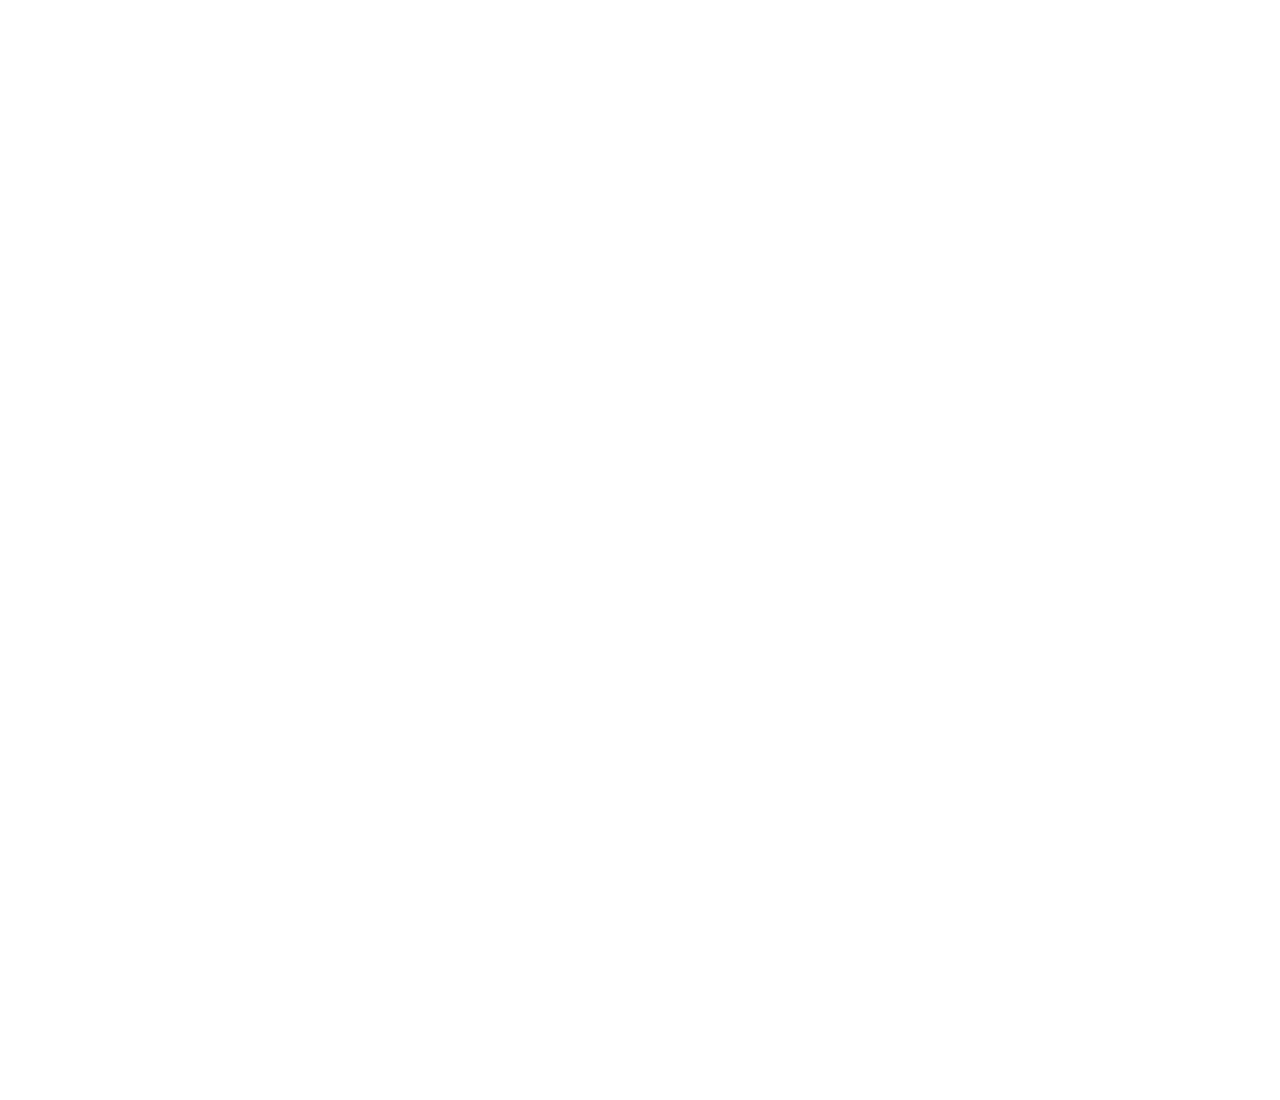
==== index.html @ e05878c9 "i dont know" ====
<!DOCTYPE HTML>
<html lang="en">
	<head>
		<title>gl.blendFuncSeparate()</title>
		<meta charset="utf-8">
		<style type="text/css">
			body {
				overflow: hidden;
        margin: 0px;
			}

			#effect {
        position: absolute;
				width: 1300px;
				height: 1300px;
        margin-left: -650px;
        margin-top: -650px;
        left: 50%;
        top: 50%;
			}


		</style>
	</head>
	<body>



			<div id="effect"></div>

        <script src="gl-matrix.js"></script>
        <script src="core/embed.js"></script>        
		<script id="vs" type="x-shader/x-vertex">

			attribute vec3 position;

            uniform mat4 uMVMatrix;

			void main() {

				gl_Position = uMVMatrix * vec4( position, 1.0 );

			}

		</script>

		<script id="fs" type="x-shader/x-fragment">

			uniform vec2 resolution;
			uniform sampler2D texture;

			void main( void ) {

				gl_FragColor = texture2D( texture, gl_FragCoord.xy / resolution.xy ).rgba;

			}

		</script>

		<script type="text/javascript">
		
          window.requestAnimFrame = (function(){
              return  window.requestAnimationFrame       || 
                      window.webkitRequestAnimationFrame || 
                      window.mozRequestAnimationFrame    || 
                      window.oRequestAnimationFrame      || 
                      window.msRequestAnimationFrame     || 
                      function( callback ){
                        window.setTimeout(callback, 1000 / 60);
                      };
           })();
		

			var effectDiv, sourceDiv, canvas, gl, buffer,
			vertex_shader, fragment_shader, currentProgram,
			vertexPositionLocation, texture1, texture2, textureLocation,
			parameters = { screenWidth: 0, screenHeight: 0 },
			equations, functions;

			init();

			function init() {

				vertex_shader = document.getElementById( 'vs' ).textContent;
				fragment_shader = document.getElementById( 'fs' ).textContent;

				effectDiv = document.getElementById( 'effect' );

				canvas = document.createElement( 'canvas' );
				effectDiv.appendChild( canvas );

				// Initialise WebGL

				try {

					gl = canvas.getContext( 'experimental-webgl' );

					gl.enable( gl.DEPTH_TEST );
					gl.depthFunc( gl.LEQUAL );

					gl.enable( gl.BLEND );

					gl.pixelStorei( gl.UNPACK_FLIP_Y_WEBGL, true );

				} catch( error ) { }

				if ( !gl ) {

					alert("WebGL not supported");
					throw "cannot create webgl context";

				}

				// Create Vertex buffer (2 triangles)

				buffer = gl.createBuffer();
				gl.bindBuffer( gl.ARRAY_BUFFER, buffer );
				gl.bufferData( gl.ARRAY_BUFFER, new Float32Array( [
					- 1.0, - 1.0, 1.0,
					- 1.0, - 1.0, 1.0,
					  1.0, - 1.0, 1.0,
					  1.0, - 1.0, 1.0
				] ), gl.STATIC_DRAW );

				// Create Program

				currentProgram = createProgram( vertex_shader, fragment_shader );

				texture1 = loadTexture( 'files/txt1.png' );

				texture2 = loadTexture( 'files/txt2.png' );

				onWindowResize();
				window.addEventListener( 'resize', onWindowResize, false );

			}

			function onWindowResize( event ) {

				canvas.width = 1300;
				canvas.height = 1300;

				parameters.screenWidth = canvas.width;
				parameters.screenHeight = canvas.height;

				gl.viewport( 0, 0, canvas.width, canvas.height );

			}

			function loadTexture( path ) {

				var texture = gl.createTexture();

				var image = new Image();

				image.onload = function() {

					gl.enable( gl.TEXTURE_2D );
					gl.bindTexture( gl.TEXTURE_2D, texture );
					gl.texImage2D( gl.TEXTURE_2D, 0, gl.RGBA, gl.RGBA, gl.UNSIGNED_BYTE, image );
					gl.texParameteri( gl.TEXTURE_2D, gl.TEXTURE_MAG_FILTER, gl.LINEAR );
					gl.texParameteri( gl.TEXTURE_2D, gl.TEXTURE_MIN_FILTER, gl.LINEAR );
					gl.texParameteri( gl.TEXTURE_2D, gl.TEXTURE_WRAP_S, gl.CLAMP_TO_EDGE );
					gl.texParameteri( gl.TEXTURE_2D, gl.TEXTURE_WRAP_T, gl.CLAMP_TO_EDGE );
					gl.generateMipmap( gl.TEXTURE_2D );
					gl.bindTexture( gl.TEXTURE_2D, null );

					update();

				};

				image.src = path;

				return texture;

			}

			function createProgram( vertex, fragment ) {

				var program = gl.createProgram();

				var vs = createShader( vertex, gl.VERTEX_SHADER );
				var fs = createShader( '#ifdef GL_ES\nprecision highp float;\n#endif\n\n' + fragment, gl.FRAGMENT_SHADER );

				if ( vs == null || fs == null ) return null;

				gl.attachShader( program, vs );
				gl.attachShader( program, fs );

				gl.deleteShader( vs );
				gl.deleteShader( fs );

				gl.linkProgram( program );

				if ( !gl.getProgramParameter( program, gl.LINK_STATUS ) ) {

					alert( "ERROR:\n" +
					"VALIDATE_STATUS: " + gl.getProgramParameter( program, gl.VALIDATE_STATUS ) + "\n" +
					"ERROR: " + gl.getError() + "\n\n" +
					"- Vertex Shader -\n" + vertex + "\n\n" +
					"- Fragment Shader -\n" + fragment );

					return null;

				}
				
                program.mvMatrix = gl.getUniformLocation(program, "uMVMatrix");				
				return program;

			}

			function createShader( src, type ) {

				var shader = gl.createShader( type );

				gl.shaderSource( shader, src );
				gl.compileShader( shader );

				if ( !gl.getShaderParameter( shader, gl.COMPILE_STATUS ) ) {

					alert( ( type == gl.VERTEX_SHADER ? "VERTEX" : "FRAGMENT" ) + " SHADER:\n" + gl.getShaderInfoLog( shader ) );
					return null;

				}

				return shader;

			}

			function update() {
				render();
			}

			function render(val) {
			
			    val || (val = 0);

				if ( !currentProgram ) return;

				gl.clear( gl.COLOR_BUFFER_BIT | gl.DEPTH_BUFFER_BIT );

				// Load program into GPU

				gl.useProgram( currentProgram );

				// Get var locations

				vertexPositionLocation = gl.getAttribLocation( currentProgram, 'position' );
				textureLocation = gl.getUniformLocation( currentProgram, 'texture' );

				// Set values to program variables

				gl.uniform2f( gl.getUniformLocation( currentProgram, 'resolution' ), parameters.screenWidth, parameters.screenHeight );

				gl.uniform1i( textureLocation, 0 );
				gl.activeTexture( gl.TEXTURE0 );
				gl.bindTexture( gl.TEXTURE_2D, texture1 );

				// Render geometry

				gl.bindBuffer( gl.ARRAY_BUFFER, buffer );
				gl.vertexAttribPointer( vertexPositionLocation, 2, gl.FLOAT, false, 0, 0 );
				

				var mvMatrix = mat4.create();
                mat4.identity(mvMatrix);	                
                mat4.rotate(mvMatrix, Math.PI/2, [0,0,1])			

                gl.uniformMatrix4fv(currentProgram.mvMatrix, false, mvMatrix);
                
                
				gl.enableVertexAttribArray( vertexPositionLocation );
				gl.drawArrays( gl.TRIANGLES, 0, 6 );
				gl.disableVertexAttribArray( vertexPositionLocation );

				//

			    gl.blendEquationSeparate( gl.FUNC_ADD, gl.FUNC_ADD );
                gl.blendFuncSeparate( gl.SRC_ALPHA_SATURATE, gl.ONE_MINUS_SRC_ALPHA, gl.ONE, gl.ONE_MINUS_SRC_ALPHA );	
				gl.bindTexture( gl.TEXTURE_2D, texture2 );

				// Render geometry

				gl.bindBuffer( gl.ARRAY_BUFFER, buffer );
				gl.vertexAttribPointer( vertexPositionLocation, 2, gl.FLOAT, false, 0, 0 );
				gl.enableVertexAttribArray( vertexPositionLocation );
				gl.drawArrays( gl.TRIANGLES, 0, 6 );
				gl.disableVertexAttribArray( vertexPositionLocation );

			}
            
            var r = 0;
            
            (function animloop() {
                //requestAnimFrame(animloop);
                
                render(r+=0.05);
                
                setTimeout(animloop, 2000);                
            })();        


		</script>

	</body>
</html>
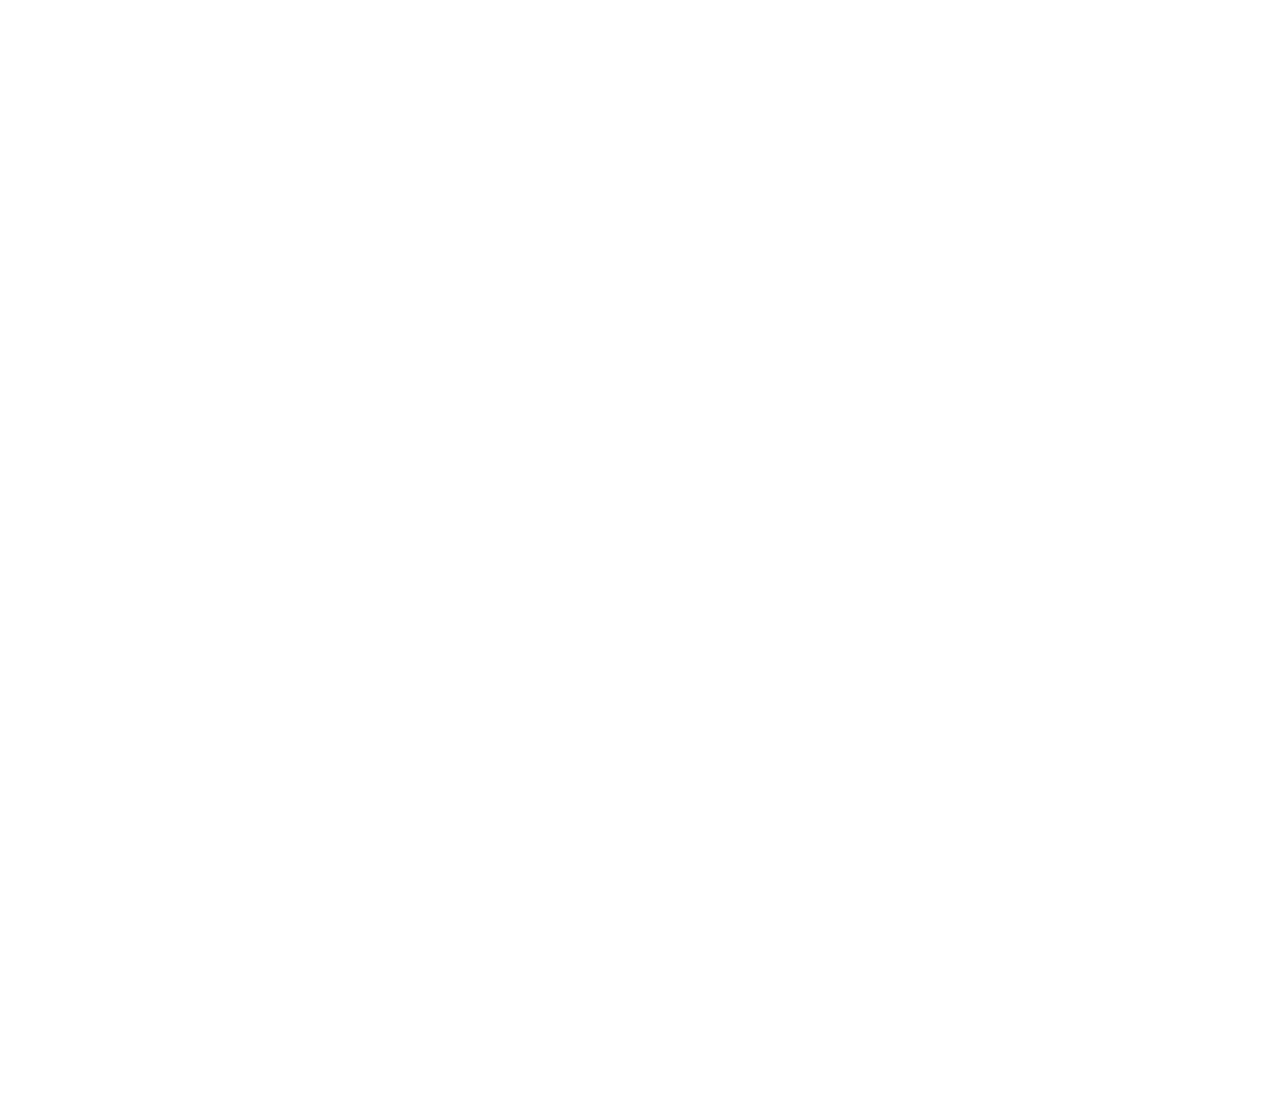
==== commit 3687db07: "dunno" ====
--- a/index.html
+++ b/index.html
@@ -29,29 +29,35 @@
 			<div id="effect"></div>
 
         <script src="gl-matrix.js"></script>
-        <script src="core/embed.js"></script>        
+<!--        <script src="core/embed.js"></script>        -->
 		<script id="vs" type="x-shader/x-vertex">
 
 			attribute vec3 position;
+            attribute vec2 aTextureCoord;
 
             uniform mat4 uMVMatrix;
+            
+            varying mediump vec2 vTextureCoord;            
 
 			void main() {
 
 				gl_Position = uMVMatrix * vec4( position, 1.0 );
+				vTextureCoord = aTextureCoord;
 
 			}
 
 		</script>
 
 		<script id="fs" type="x-shader/x-fragment">
+            varying mediump vec2 vTextureCoord; 
 
 			uniform vec2 resolution;
 			uniform sampler2D texture;
 
 			void main( void ) {
 
-				gl_FragColor = texture2D( texture, gl_FragCoord.xy / resolution.xy ).rgba;
+				//gl_FragColor = texture2D( texture, gl_FragCoord.xy / resolution.xy ).rgba;
+                gl_FragColor = texture2D(texture, vec2(vTextureCoord.s, vTextureCoord.t)).rgba;				
 
 			}
 
@@ -69,9 +75,25 @@
                         window.setTimeout(callback, 1000 / 60);
                       };
            })();
+                   
+          var mvMatrixStack = [],
+              mvMatrix = mat4.create();
+        
+          function mvPushMatrix() {
+            var copy = mat4.create();
+            mat4.set(mvMatrix, copy);
+            mvMatrixStack.push(copy);
+          }
+        
+          function mvPopMatrix() {
+            if (mvMatrixStack.length == 0) {
+              throw "Invalid popMatrix!";
+            }
+            mvMatrix = mvMatrixStack.pop();
+          }
 		
 
-			var effectDiv, sourceDiv, canvas, gl, buffer,
+			var effectDiv, sourceDiv, canvas, gl, buffer, textureBuffer,
 			vertex_shader, fragment_shader, currentProgram,
 			vertexPositionLocation, texture1, texture2, textureLocation,
 			parameters = { screenWidth: 0, screenHeight: 0 },
@@ -121,7 +143,18 @@
 					  1.0, - 1.0, 1.0,
 					  1.0, - 1.0, 1.0
 				] ), gl.STATIC_DRAW );
-
+				
+				// Create Texture Buffer
+				
+				textureBuffer = gl.createBuffer();
+				gl.bindBuffer( gl.ARRAY_BUFFER, textureBuffer );
+				gl.bufferData( gl.ARRAY_BUFFER, new Float32Array( [
+                    0.0, 0.0,
+                    1.0, 0.0,
+                    1.0, 1.0,
+                    0.0, 1.0,
+				] ), gl.STATIC_DRAW );
+				
 				// Create Program
 
 				currentProgram = createProgram( vertex_shader, fragment_shader );
@@ -247,6 +280,9 @@
 
 				vertexPositionLocation = gl.getAttribLocation( currentProgram, 'position' );
 				textureLocation = gl.getUniformLocation( currentProgram, 'texture' );
+                textureCoordAttribute = gl.getAttribLocation(currentProgram, 'aTextureCoord');  				
+
+
 
 				// Set values to program variables
 
@@ -261,10 +297,10 @@
 				gl.bindBuffer( gl.ARRAY_BUFFER, buffer );
 				gl.vertexAttribPointer( vertexPositionLocation, 2, gl.FLOAT, false, 0, 0 );
 				
-
-				var mvMatrix = mat4.create();
                 mat4.identity(mvMatrix);	                
-                mat4.rotate(mvMatrix, Math.PI/2, [0,0,1])			
+                
+                mvPushMatrix();
+                mat4.rotate(mvMatrix, Math.PI/2*r, [0,1,0])			
 
                 gl.uniformMatrix4fv(currentProgram.mvMatrix, false, mvMatrix);
                 
@@ -273,13 +309,16 @@
 				gl.drawArrays( gl.TRIANGLES, 0, 6 );
 				gl.disableVertexAttribArray( vertexPositionLocation );
 
-				//
+				
+                gl.enableVertexAttribArray(textureCoordAttribute);
 
 			    gl.blendEquationSeparate( gl.FUNC_ADD, gl.FUNC_ADD );
                 gl.blendFuncSeparate( gl.SRC_ALPHA_SATURATE, gl.ONE_MINUS_SRC_ALPHA, gl.ONE, gl.ONE_MINUS_SRC_ALPHA );	
 				gl.bindTexture( gl.TEXTURE_2D, texture2 );
 
 				// Render geometry
+                mvPopMatrix();
+                gl.uniformMatrix4fv(currentProgram.mvMatrix, false, mvMatrix);
 
 				gl.bindBuffer( gl.ARRAY_BUFFER, buffer );
 				gl.vertexAttribPointer( vertexPositionLocation, 2, gl.FLOAT, false, 0, 0 );
@@ -292,11 +331,11 @@
             var r = 0;
             
             (function animloop() {
-                //requestAnimFrame(animloop);
+                requestAnimFrame(animloop);
                 
                 render(r+=0.05);
                 
-                setTimeout(animloop, 2000);                
+                //setTimeout(animloop, 1000);                
             })();        
 
 
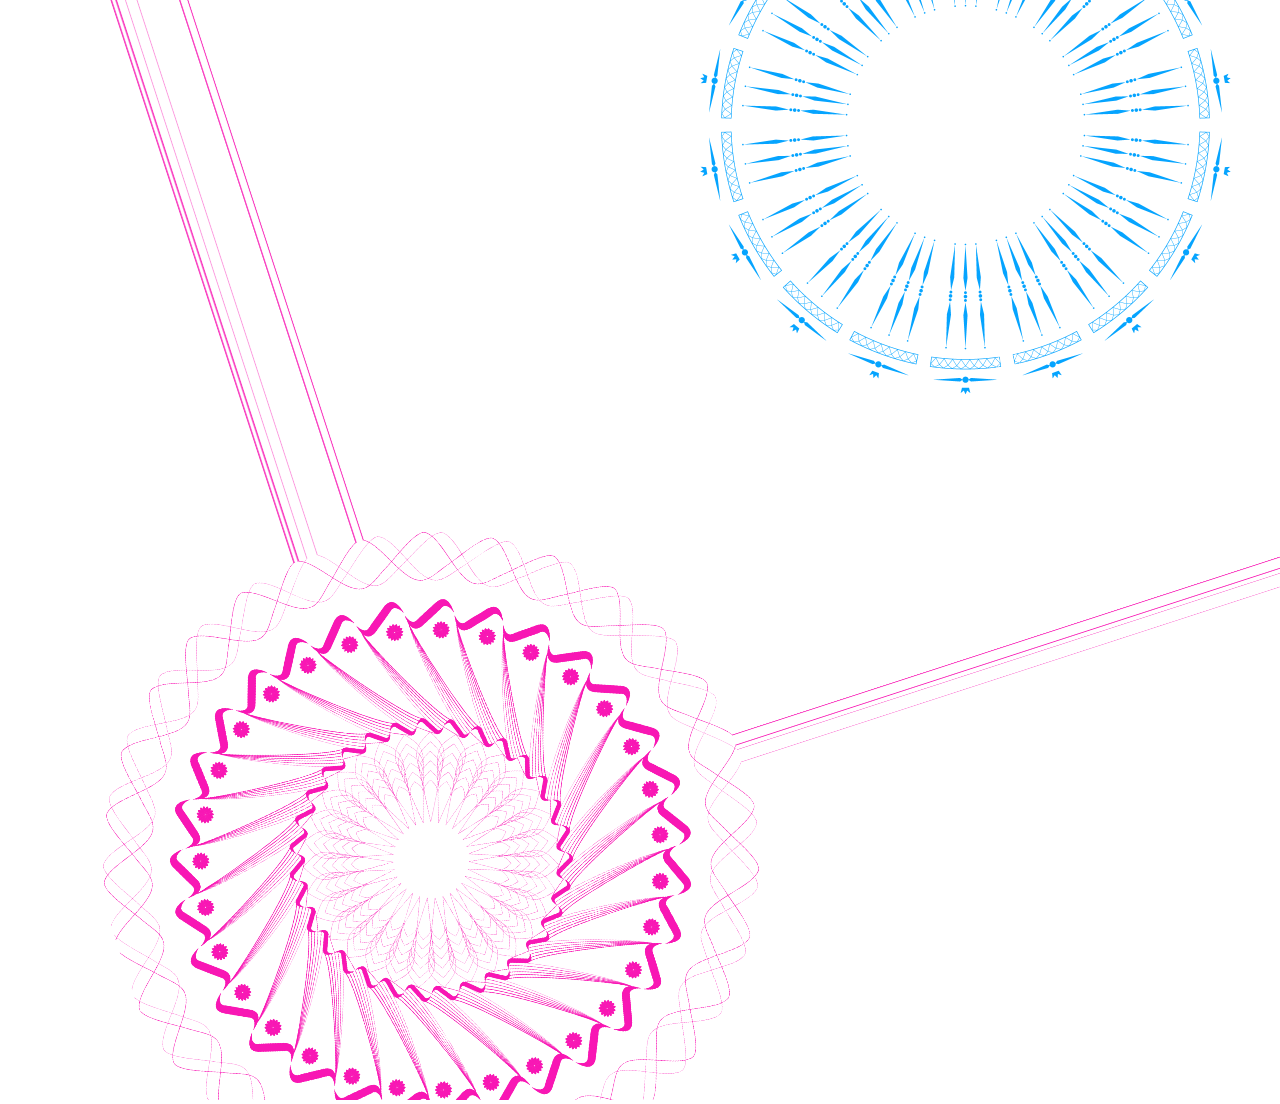
==== commit 24a438a7: "vet inte" ====
--- a/index.html
+++ b/index.html
@@ -33,32 +33,26 @@
 		<script id="vs" type="x-shader/x-vertex">
 
 			attribute vec3 position;
-            attribute vec2 aTextureCoord;
-
-            uniform mat4 uMVMatrix;
+      attribute vec2 aTextureCoord;
+
+      uniform mat4 uMVMatrix;
             
-            varying mediump vec2 vTextureCoord;            
+      varying mediump vec2 vTextureCoord;            
 
 			void main() {
-
 				gl_Position = uMVMatrix * vec4( position, 1.0 );
 				vTextureCoord = aTextureCoord;
-
 			}
 
 		</script>
 
 		<script id="fs" type="x-shader/x-fragment">
-            varying mediump vec2 vTextureCoord; 
-
-			uniform vec2 resolution;
+      varying mediump vec2 vTextureCoord; 
+
 			uniform sampler2D texture;
 
 			void main( void ) {
-
-				//gl_FragColor = texture2D( texture, gl_FragCoord.xy / resolution.xy ).rgba;
-                gl_FragColor = texture2D(texture, vec2(vTextureCoord.s, vTextureCoord.t)).rgba;				
-
+        gl_FragColor = texture2D(texture, vec2(vTextureCoord.s, vTextureCoord.t)).rgba;
 			}
 
 		</script>
@@ -149,10 +143,10 @@
 				textureBuffer = gl.createBuffer();
 				gl.bindBuffer( gl.ARRAY_BUFFER, textureBuffer );
 				gl.bufferData( gl.ARRAY_BUFFER, new Float32Array( [
-                    0.0, 0.0,
-                    1.0, 0.0,
-                    1.0, 1.0,
-                    0.0, 1.0,
+            0.0, 0.0,
+            1.0, 0.0,
+            1.0, 1.0,
+            0.0, 1.0
 				] ), gl.STATIC_DRAW );
 				
 				// Create Program
@@ -237,7 +231,7 @@
 
 				}
 				
-                program.mvMatrix = gl.getUniformLocation(program, "uMVMatrix");				
+        program.mvMatrix = gl.getUniformLocation(program, "uMVMatrix");				
 				return program;
 
 			}
@@ -280,40 +274,33 @@
 
 				vertexPositionLocation = gl.getAttribLocation( currentProgram, 'position' );
 				textureLocation = gl.getUniformLocation( currentProgram, 'texture' );
-                textureCoordAttribute = gl.getAttribLocation(currentProgram, 'aTextureCoord');  				
-
-
-
-				// Set values to program variables
-
-				gl.uniform2f( gl.getUniformLocation( currentProgram, 'resolution' ), parameters.screenWidth, parameters.screenHeight );
-
-				gl.uniform1i( textureLocation, 0 );
+        textureCoordAttribute = gl.getAttribLocation(currentProgram, 'aTextureCoord');  				
+
 				gl.activeTexture( gl.TEXTURE0 );
 				gl.bindTexture( gl.TEXTURE_2D, texture1 );
+				gl.uniform1i( textureLocation, 0 );
 
 				// Render geometry
 
 				gl.bindBuffer( gl.ARRAY_BUFFER, buffer );
 				gl.vertexAttribPointer( vertexPositionLocation, 2, gl.FLOAT, false, 0, 0 );
 				
-                mat4.identity(mvMatrix);	                
-                
-                mvPushMatrix();
-                mat4.rotate(mvMatrix, Math.PI/2*r, [0,1,0])			
-
-                gl.uniformMatrix4fv(currentProgram.mvMatrix, false, mvMatrix);
-                
+        mat4.identity(mvMatrix);	                
+        mvPushMatrix();
+        mat4.rotate(mvMatrix, Math.PI/2*r, [0,0,1])			
+        gl.uniformMatrix4fv(currentProgram.mvMatrix, false, mvMatrix); 
+        
+        gl.vertexAttribPointer(textureCoordAttribute, 2, gl.FLOAT, false, 0, 0);
+        gl.enableVertexAttribArray(textureCoordAttribute);
                 
 				gl.enableVertexAttribArray( vertexPositionLocation );
 				gl.drawArrays( gl.TRIANGLES, 0, 6 );
 				gl.disableVertexAttribArray( vertexPositionLocation );
 
 				
-                gl.enableVertexAttribArray(textureCoordAttribute);
-
-			    gl.blendEquationSeparate( gl.FUNC_ADD, gl.FUNC_ADD );
-                gl.blendFuncSeparate( gl.SRC_ALPHA_SATURATE, gl.ONE_MINUS_SRC_ALPHA, gl.ONE, gl.ONE_MINUS_SRC_ALPHA );	
+
+        gl.blendEquationSeparate( gl.FUNC_ADD, gl.FUNC_ADD );
+        gl.blendFuncSeparate( gl.SRC_ALPHA_SATURATE, gl.ONE_MINUS_SRC_ALPHA, gl.ONE, gl.ONE_MINUS_SRC_ALPHA );	
 				gl.bindTexture( gl.TEXTURE_2D, texture2 );
 
 				// Render geometry
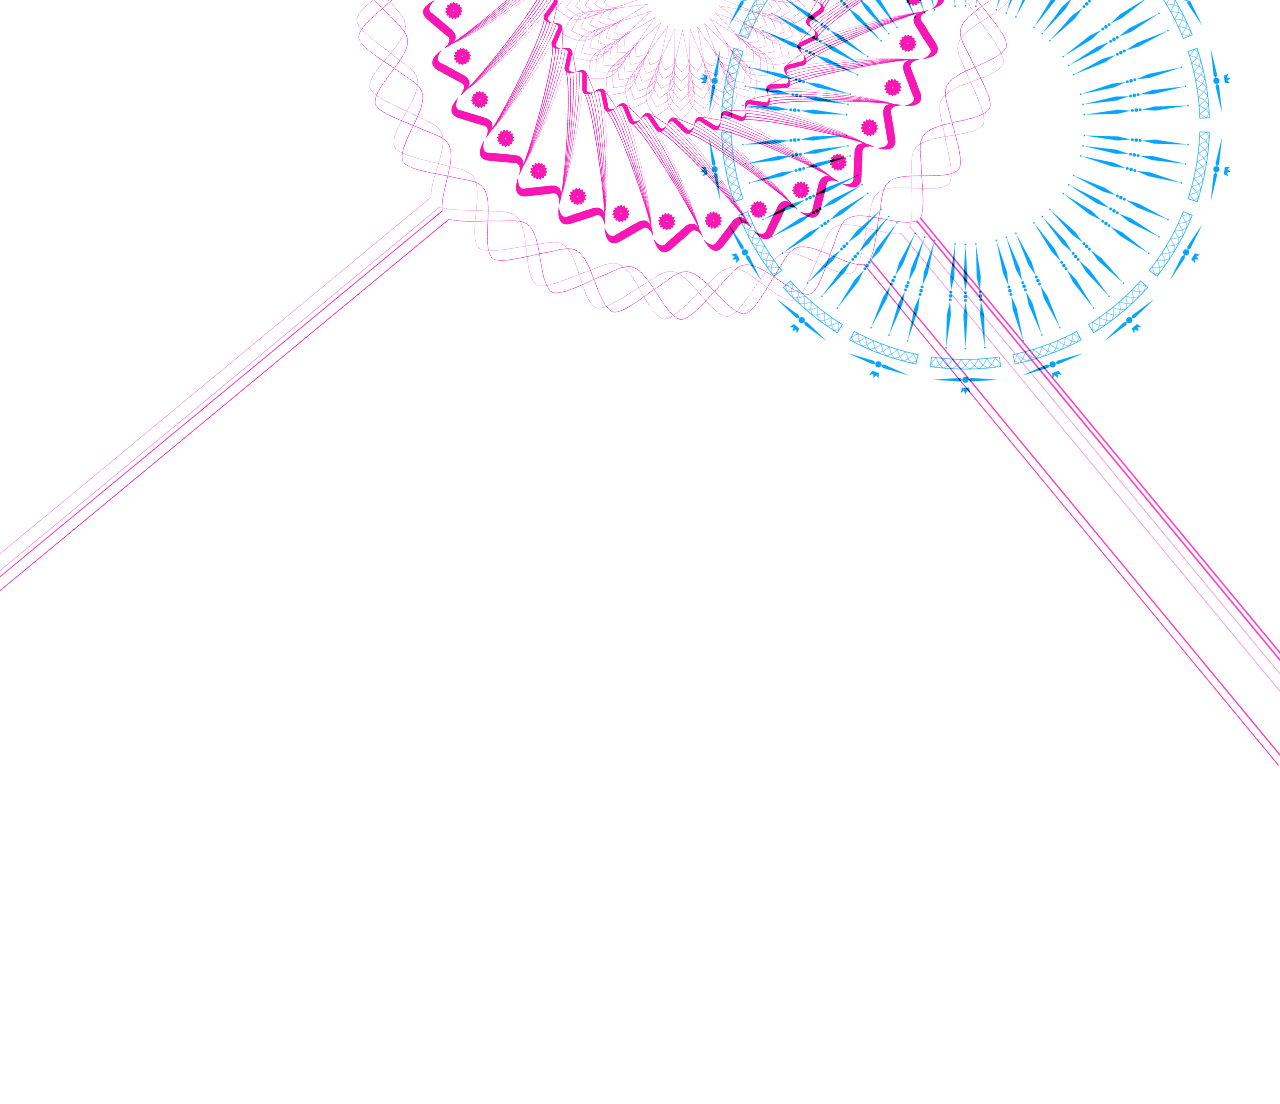
==== commit 5d7762df: "slowed down a little" ====
--- a/index.html
+++ b/index.html
@@ -320,7 +320,7 @@
             (function animloop() {
                 requestAnimFrame(animloop);
                 
-                render(r+=0.05);
+                render(r+=0.01);
                 
                 //setTimeout(animloop, 1000);                
             })();        
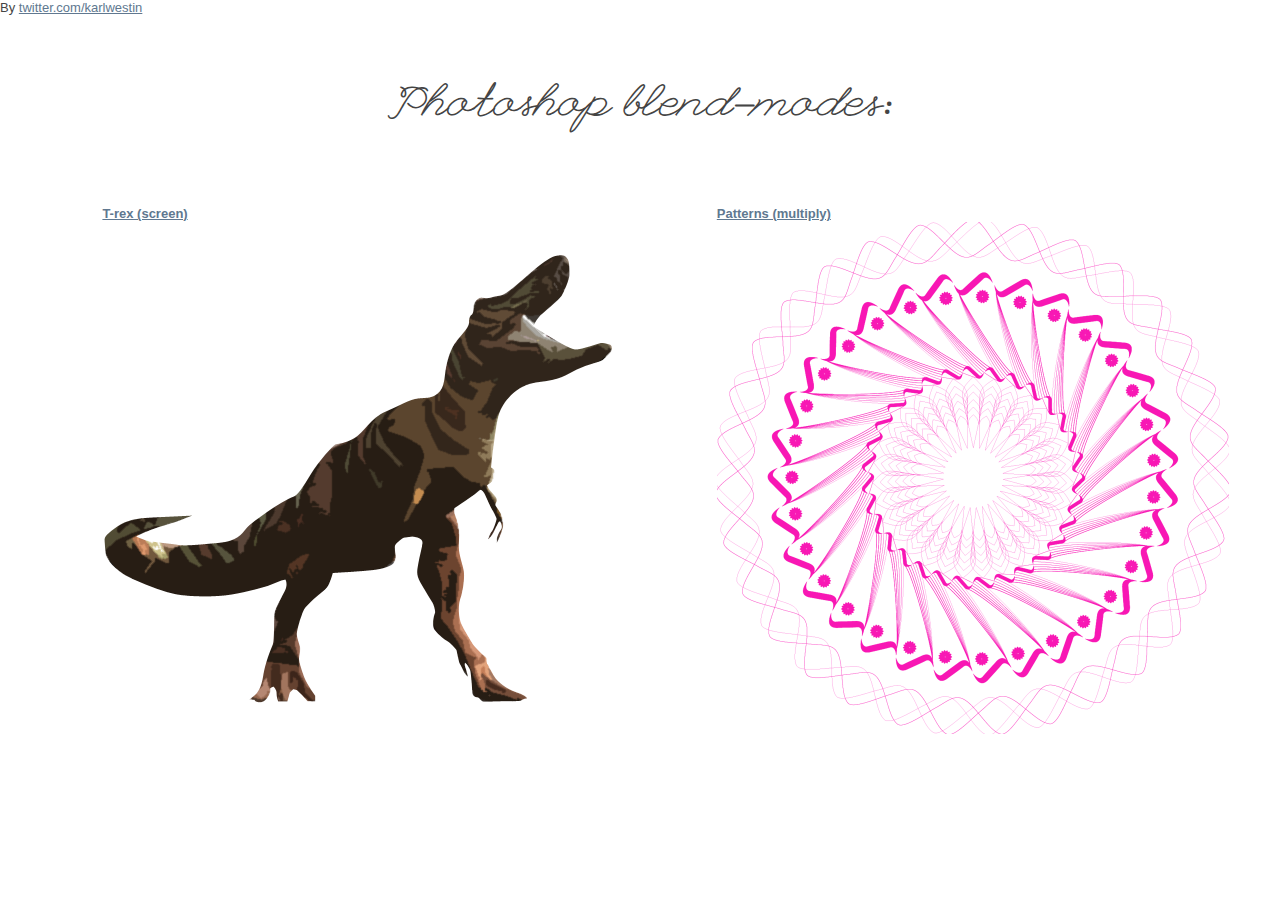
==== commit 3761a8c2: "Put the two examples together" ====
--- a/index.html
+++ b/index.html
@@ -1,332 +1,35 @@
 <!DOCTYPE HTML>
 <html lang="en">
 	<head>
-		<title>gl.blendFuncSeparate()</title>
+		<title>4. Example 1</title>
 		<meta charset="utf-8">
-		<style type="text/css">
-			body {
-				overflow: hidden;
-        margin: 0px;
-			}
+		
+    <link rel="stylesheet" href="styles/style.css">
+    <style>
+    
+    img {
+        background-color: #fff;
+        max-width: 100%;
+    }
 
-			#effect {
-        position: absolute;
-				width: 1300px;
-				height: 1300px;
-        margin-left: -650px;
-        margin-top: -650px;
-        left: 50%;
-        top: 50%;
-			}
-
-
-		</style>
+    </style>
 	</head>
-	<body>
-
-
-
-			<div id="effect"></div>
-
-        <script src="gl-matrix.js"></script>
-<!--        <script src="core/embed.js"></script>        -->
-		<script id="vs" type="x-shader/x-vertex">
-
-			attribute vec3 position;
-      attribute vec2 aTextureCoord;
-
-      uniform mat4 uMVMatrix;
-            
-      varying mediump vec2 vTextureCoord;            
-
-			void main() {
-				gl_Position = uMVMatrix * vec4( position, 1.0 );
-				vTextureCoord = aTextureCoord;
-			}
-
-		</script>
-
-		<script id="fs" type="x-shader/x-fragment">
-      varying mediump vec2 vTextureCoord; 
-
-			uniform sampler2D texture;
-
-			void main( void ) {
-        gl_FragColor = texture2D(texture, vec2(vTextureCoord.s, vTextureCoord.t)).rgba;
-			}
-
-		</script>
-
-		<script type="text/javascript">
-		
-          window.requestAnimFrame = (function(){
-              return  window.requestAnimationFrame       || 
-                      window.webkitRequestAnimationFrame || 
-                      window.mozRequestAnimationFrame    || 
-                      window.oRequestAnimationFrame      || 
-                      window.msRequestAnimationFrame     || 
-                      function( callback ){
-                        window.setTimeout(callback, 1000 / 60);
-                      };
-           })();
-                   
-          var mvMatrixStack = [],
-              mvMatrix = mat4.create();
+	<body style="background-color: #fff;">
+      <div id="name" style="z-index: 1000000">By <a href="http://twitter.com/karlwestin">twitter.com/karlwestin</a></div>
+        <div id="github" class="uppertext">Photoshop blend-modes:</div>
         
-          function mvPushMatrix() {
-            var copy = mat4.create();
-            mat4.set(mvMatrix, copy);
-            mvMatrixStack.push(copy);
-          }
+        <div class="box left">
+        <a href="trex.html">
+        <h2>T-rex (screen)</h2>
+        <img style="-webkit-transform: rotateZ(180deg)" src="pics/trex.png">
+        </a>
+        </div>
+        <div class="box left">
+        <a href="rotation.html">
+        <h2>Patterns (multiply)</h2>
+        <img src="pics/txt3.png">
+        </a>
+        </div>
         
-          function mvPopMatrix() {
-            if (mvMatrixStack.length == 0) {
-              throw "Invalid popMatrix!";
-            }
-            mvMatrix = mvMatrixStack.pop();
-          }
-		
-
-			var effectDiv, sourceDiv, canvas, gl, buffer, textureBuffer,
-			vertex_shader, fragment_shader, currentProgram,
-			vertexPositionLocation, texture1, texture2, textureLocation,
-			parameters = { screenWidth: 0, screenHeight: 0 },
-			equations, functions;
-
-			init();
-
-			function init() {
-
-				vertex_shader = document.getElementById( 'vs' ).textContent;
-				fragment_shader = document.getElementById( 'fs' ).textContent;
-
-				effectDiv = document.getElementById( 'effect' );
-
-				canvas = document.createElement( 'canvas' );
-				effectDiv.appendChild( canvas );
-
-				// Initialise WebGL
-
-				try {
-
-					gl = canvas.getContext( 'experimental-webgl' );
-
-					gl.enable( gl.DEPTH_TEST );
-					gl.depthFunc( gl.LEQUAL );
-
-					gl.enable( gl.BLEND );
-
-					gl.pixelStorei( gl.UNPACK_FLIP_Y_WEBGL, true );
-
-				} catch( error ) { }
-
-				if ( !gl ) {
-
-					alert("WebGL not supported");
-					throw "cannot create webgl context";
-
-				}
-
-				// Create Vertex buffer (2 triangles)
-
-				buffer = gl.createBuffer();
-				gl.bindBuffer( gl.ARRAY_BUFFER, buffer );
-				gl.bufferData( gl.ARRAY_BUFFER, new Float32Array( [
-					- 1.0, - 1.0, 1.0,
-					- 1.0, - 1.0, 1.0,
-					  1.0, - 1.0, 1.0,
-					  1.0, - 1.0, 1.0
-				] ), gl.STATIC_DRAW );
-				
-				// Create Texture Buffer
-				
-				textureBuffer = gl.createBuffer();
-				gl.bindBuffer( gl.ARRAY_BUFFER, textureBuffer );
-				gl.bufferData( gl.ARRAY_BUFFER, new Float32Array( [
-            0.0, 0.0,
-            1.0, 0.0,
-            1.0, 1.0,
-            0.0, 1.0
-				] ), gl.STATIC_DRAW );
-				
-				// Create Program
-
-				currentProgram = createProgram( vertex_shader, fragment_shader );
-
-				texture1 = loadTexture( 'files/txt1.png' );
-
-				texture2 = loadTexture( 'files/txt2.png' );
-
-				onWindowResize();
-				window.addEventListener( 'resize', onWindowResize, false );
-
-			}
-
-			function onWindowResize( event ) {
-
-				canvas.width = 1300;
-				canvas.height = 1300;
-
-				parameters.screenWidth = canvas.width;
-				parameters.screenHeight = canvas.height;
-
-				gl.viewport( 0, 0, canvas.width, canvas.height );
-
-			}
-
-			function loadTexture( path ) {
-
-				var texture = gl.createTexture();
-
-				var image = new Image();
-
-				image.onload = function() {
-
-					gl.enable( gl.TEXTURE_2D );
-					gl.bindTexture( gl.TEXTURE_2D, texture );
-					gl.texImage2D( gl.TEXTURE_2D, 0, gl.RGBA, gl.RGBA, gl.UNSIGNED_BYTE, image );
-					gl.texParameteri( gl.TEXTURE_2D, gl.TEXTURE_MAG_FILTER, gl.LINEAR );
-					gl.texParameteri( gl.TEXTURE_2D, gl.TEXTURE_MIN_FILTER, gl.LINEAR );
-					gl.texParameteri( gl.TEXTURE_2D, gl.TEXTURE_WRAP_S, gl.CLAMP_TO_EDGE );
-					gl.texParameteri( gl.TEXTURE_2D, gl.TEXTURE_WRAP_T, gl.CLAMP_TO_EDGE );
-					gl.generateMipmap( gl.TEXTURE_2D );
-					gl.bindTexture( gl.TEXTURE_2D, null );
-
-					update();
-
-				};
-
-				image.src = path;
-
-				return texture;
-
-			}
-
-			function createProgram( vertex, fragment ) {
-
-				var program = gl.createProgram();
-
-				var vs = createShader( vertex, gl.VERTEX_SHADER );
-				var fs = createShader( '#ifdef GL_ES\nprecision highp float;\n#endif\n\n' + fragment, gl.FRAGMENT_SHADER );
-
-				if ( vs == null || fs == null ) return null;
-
-				gl.attachShader( program, vs );
-				gl.attachShader( program, fs );
-
-				gl.deleteShader( vs );
-				gl.deleteShader( fs );
-
-				gl.linkProgram( program );
-
-				if ( !gl.getProgramParameter( program, gl.LINK_STATUS ) ) {
-
-					alert( "ERROR:\n" +
-					"VALIDATE_STATUS: " + gl.getProgramParameter( program, gl.VALIDATE_STATUS ) + "\n" +
-					"ERROR: " + gl.getError() + "\n\n" +
-					"- Vertex Shader -\n" + vertex + "\n\n" +
-					"- Fragment Shader -\n" + fragment );
-
-					return null;
-
-				}
-				
-        program.mvMatrix = gl.getUniformLocation(program, "uMVMatrix");				
-				return program;
-
-			}
-
-			function createShader( src, type ) {
-
-				var shader = gl.createShader( type );
-
-				gl.shaderSource( shader, src );
-				gl.compileShader( shader );
-
-				if ( !gl.getShaderParameter( shader, gl.COMPILE_STATUS ) ) {
-
-					alert( ( type == gl.VERTEX_SHADER ? "VERTEX" : "FRAGMENT" ) + " SHADER:\n" + gl.getShaderInfoLog( shader ) );
-					return null;
-
-				}
-
-				return shader;
-
-			}
-
-			function update() {
-				render();
-			}
-
-			function render(val) {
-			
-			    val || (val = 0);
-
-				if ( !currentProgram ) return;
-
-				gl.clear( gl.COLOR_BUFFER_BIT | gl.DEPTH_BUFFER_BIT );
-
-				// Load program into GPU
-
-				gl.useProgram( currentProgram );
-
-				// Get var locations
-
-				vertexPositionLocation = gl.getAttribLocation( currentProgram, 'position' );
-				textureLocation = gl.getUniformLocation( currentProgram, 'texture' );
-        textureCoordAttribute = gl.getAttribLocation(currentProgram, 'aTextureCoord');  				
-
-				gl.activeTexture( gl.TEXTURE0 );
-				gl.bindTexture( gl.TEXTURE_2D, texture1 );
-				gl.uniform1i( textureLocation, 0 );
-
-				// Render geometry
-
-				gl.bindBuffer( gl.ARRAY_BUFFER, buffer );
-				gl.vertexAttribPointer( vertexPositionLocation, 2, gl.FLOAT, false, 0, 0 );
-				
-        mat4.identity(mvMatrix);	                
-        mvPushMatrix();
-        mat4.rotate(mvMatrix, Math.PI/2*r, [0,0,1])			
-        gl.uniformMatrix4fv(currentProgram.mvMatrix, false, mvMatrix); 
-        
-        gl.vertexAttribPointer(textureCoordAttribute, 2, gl.FLOAT, false, 0, 0);
-        gl.enableVertexAttribArray(textureCoordAttribute);
-                
-				gl.enableVertexAttribArray( vertexPositionLocation );
-				gl.drawArrays( gl.TRIANGLES, 0, 6 );
-				gl.disableVertexAttribArray( vertexPositionLocation );
-
-				
-
-        gl.blendEquationSeparate( gl.FUNC_ADD, gl.FUNC_ADD );
-        gl.blendFuncSeparate( gl.SRC_ALPHA_SATURATE, gl.ONE_MINUS_SRC_ALPHA, gl.ONE, gl.ONE_MINUS_SRC_ALPHA );	
-				gl.bindTexture( gl.TEXTURE_2D, texture2 );
-
-				// Render geometry
-                mvPopMatrix();
-                gl.uniformMatrix4fv(currentProgram.mvMatrix, false, mvMatrix);
-
-				gl.bindBuffer( gl.ARRAY_BUFFER, buffer );
-				gl.vertexAttribPointer( vertexPositionLocation, 2, gl.FLOAT, false, 0, 0 );
-				gl.enableVertexAttribArray( vertexPositionLocation );
-				gl.drawArrays( gl.TRIANGLES, 0, 6 );
-				gl.disableVertexAttribArray( vertexPositionLocation );
-
-			}
-            
-            var r = 0;
-            
-            (function animloop() {
-                requestAnimFrame(animloop);
-                
-                render(r+=0.01);
-                
-                //setTimeout(animloop, 1000);                
-            })();        
-
-
-		</script>
-
-	</body>
+ 	</body>
 </html>
--- a/styles/style.css
+++ b/styles/style.css
@@ -0,0 +1,199 @@
+
+/* ==== Scroll down to find where to put your styles :) ==== */
+
+/*  HTML5 ✰ Boilerplate  */
+
+html, body, div, span, object, iframe,
+h1, h2, h3, h4, h5, h6, p, blockquote, pre,
+abbr, address, cite, code, del, dfn, em, img, ins, kbd, q, samp,
+small, strong, sub, sup, var, b, i, dl, dt, dd, ol, ul, li,
+fieldset, form, label, legend,
+table, caption, tbody, tfoot, thead, tr, th, td,
+article, aside, canvas, details, figcaption, figure,
+footer, header, hgroup, menu, nav, section, summary,
+time, mark, audio, video {
+  margin: 0;
+  padding: 0;
+  border: 0;
+  font-size: 100%;
+  font: inherit;
+  vertical-align: baseline;
+}
+
+article, aside, details, figcaption, figure,
+footer, header, hgroup, menu, nav, section {
+  display: block;
+}
+
+blockquote, q { quotes: none; }
+blockquote:before, blockquote:after,
+q:before, q:after { content: ''; content: none; }
+ins { background-color: #ff9; color: #000; text-decoration: none; }
+mark { background-color: #ff9; color: #000; font-style: italic; font-weight: bold; }
+del { text-decoration: line-through; }
+abbr[title], dfn[title] { border-bottom: 1px dotted; cursor: help; }
+table { border-collapse: collapse; border-spacing: 0; }
+hr { display: block; height: 1px; border: 0; border-top: 1px solid #ccc; margin: 1em 0; padding: 0; }
+input, select { vertical-align: middle; }
+
+body { font:13px/1.231 sans-serif; *font-size:small; } 
+select, input, textarea, button { font:99% sans-serif; }
+pre, code, kbd, samp { font-family: monospace, sans-serif; }
+
+html { overflow-y: scroll; }
+a:hover, a:active { outline: none; }
+ul, ol { margin-left: 2em; }
+ol { list-style-type: decimal; }
+nav ul, nav li { margin: 0; list-style:none; list-style-image: none; }
+small { font-size: 85%; }
+strong, th { font-weight: bold; }
+td { vertical-align: top; }
+
+sub, sup { font-size: 75%; line-height: 0; position: relative; }
+sup { top: -0.5em; }
+sub { bottom: -0.25em; }
+
+pre { white-space: pre; white-space: pre-wrap; word-wrap: break-word; padding: 15px; }
+textarea { overflow: auto; }
+.ie6 legend, .ie7 legend { margin-left: -7px; } 
+input[type="radio"] { vertical-align: text-bottom; }
+input[type="checkbox"] { vertical-align: bottom; }
+.ie7 input[type="checkbox"] { vertical-align: baseline; }
+.ie6 input { vertical-align: text-bottom; }
+label, input[type="button"], input[type="submit"], input[type="image"], button { cursor: pointer; }
+button, input, select, textarea { margin: 0; }
+input:valid, textarea:valid   {  }
+input:invalid, textarea:invalid { border-radius: 1px; -moz-box-shadow: 0px 0px 5px red; -webkit-box-shadow: 0px 0px 5px red; box-shadow: 0px 0px 5px red; }
+.no-boxshadow input:invalid, .no-boxshadow textarea:invalid { background-color: #f0dddd; }
+
+::-moz-selection{ background: #FF5E99; color:#fff; text-shadow: none; }
+::selection { background:#FF5E99; color:#fff; text-shadow: none; }
+a:link { -webkit-tap-highlight-color: #FF5E99; }
+
+button {  width: auto; overflow: visible; }
+.ie7 img { -ms-interpolation-mode: bicubic; }
+
+body, select, input, textarea {  color: #444; }
+h1, h2, h3, h4, h5, h6 { font-weight: bold; }
+a, a:active, a:visited { color: #607890; }
+a:hover { color: #036; }
+
+/*
+    // ========================================== \\
+   ||                                              ||
+   ||               Your styles !                  ||
+   ||                                              ||
+    \\ ========================================== //
+*/
+
+
+
+@font-face { font-family: league; src: url('league_gothic.otf'); } 
+@font-face { font-family: script; src: url('LeagueScriptNumberOne.otf'); } 
+
+
+body {
+	overflow: hidden;
+    margin: 0px;
+}
+
+.uppertext {
+    font-family: script;
+    position: absolute;
+    margin-left: -500px;
+    width: 1000px;
+    text-align: center;
+    padding: 20px 0px;
+    left: 50%;
+    top: 70px;
+    font-size: 30px;
+    font-weight: bold;
+}
+
+#effect {
+    position: absolute;
+	width: 1300px;
+	height: 1300px;
+    margin-left: -650px;
+    margin-top: -650px;
+    left: 50%;
+    top: 50%;
+}
+
+h1 {
+    text-transform: uppercase;
+    font-size: 120px;
+    font-family: league, arial;
+    position: absolute;
+    width: 500px;
+    margin-left: -250px;
+    margin-top: 37%;
+    color: #000;
+    cursor: pointer;
+    text-align: center;
+    font-weight: bold;
+    left: 50%;
+}
+
+.box {
+width: 40%; float: left; margin-top: 190px; 
+}
+
+.left {
+margin-left: 8%
+}
+
+.right { 
+margin-left: 6%
+}
+
+
+
+
+
+
+
+
+
+
+
+
+.ir { display: block; text-indent: -999em; overflow: hidden; background-repeat: no-repeat; text-align: left; direction: ltr; }
+.hidden { display: none; visibility: hidden; }
+.visuallyhidden { border: 0; clip: rect(0 0 0 0); height: 1px; margin: -1px; overflow: hidden; padding: 0; position: absolute; width: 1px; }
+.visuallyhidden.focusable:active,
+.visuallyhidden.focusable:focus { clip: auto; height: auto; margin: 0; overflow: visible; position: static; width: auto; }
+.invisible { visibility: hidden; }
+.clearfix:before, .clearfix:after { content: "\0020"; display: block; height: 0; overflow: hidden; }
+.clearfix:after { clear: both; }
+.clearfix { zoom: 1; }
+
+
+@media all and (orientation:portrait) {
+
+}
+
+@media all and (orientation:landscape) {
+
+}
+
+@media screen and (max-device-width: 480px) {
+
+  /* html { -webkit-text-size-adjust:none; -ms-text-size-adjust:none; } */
+}
+
+
+@media print {
+  * { background: transparent !important; color: black !important; text-shadow: none !important; filter:none !important;
+  -ms-filter: none !important; } 
+  a, a:visited { color: #444 !important; text-decoration: underline; }
+  a[href]:after { content: " (" attr(href) ")"; }
+  abbr[title]:after { content: " (" attr(title) ")"; }
+  .ir a:after, a[href^="javascript:"]:after, a[href^="#"]:after { content: ""; }  
+  pre, blockquote { border: 1px solid #999; page-break-inside: avoid; }
+  thead { display: table-header-group; }
+  tr, img { page-break-inside: avoid; }
+  @page { margin: 0.5cm; }
+  p, h2, h3 { orphans: 3; widows: 3; }
+  h2, h3{ page-break-after: avoid; }
+}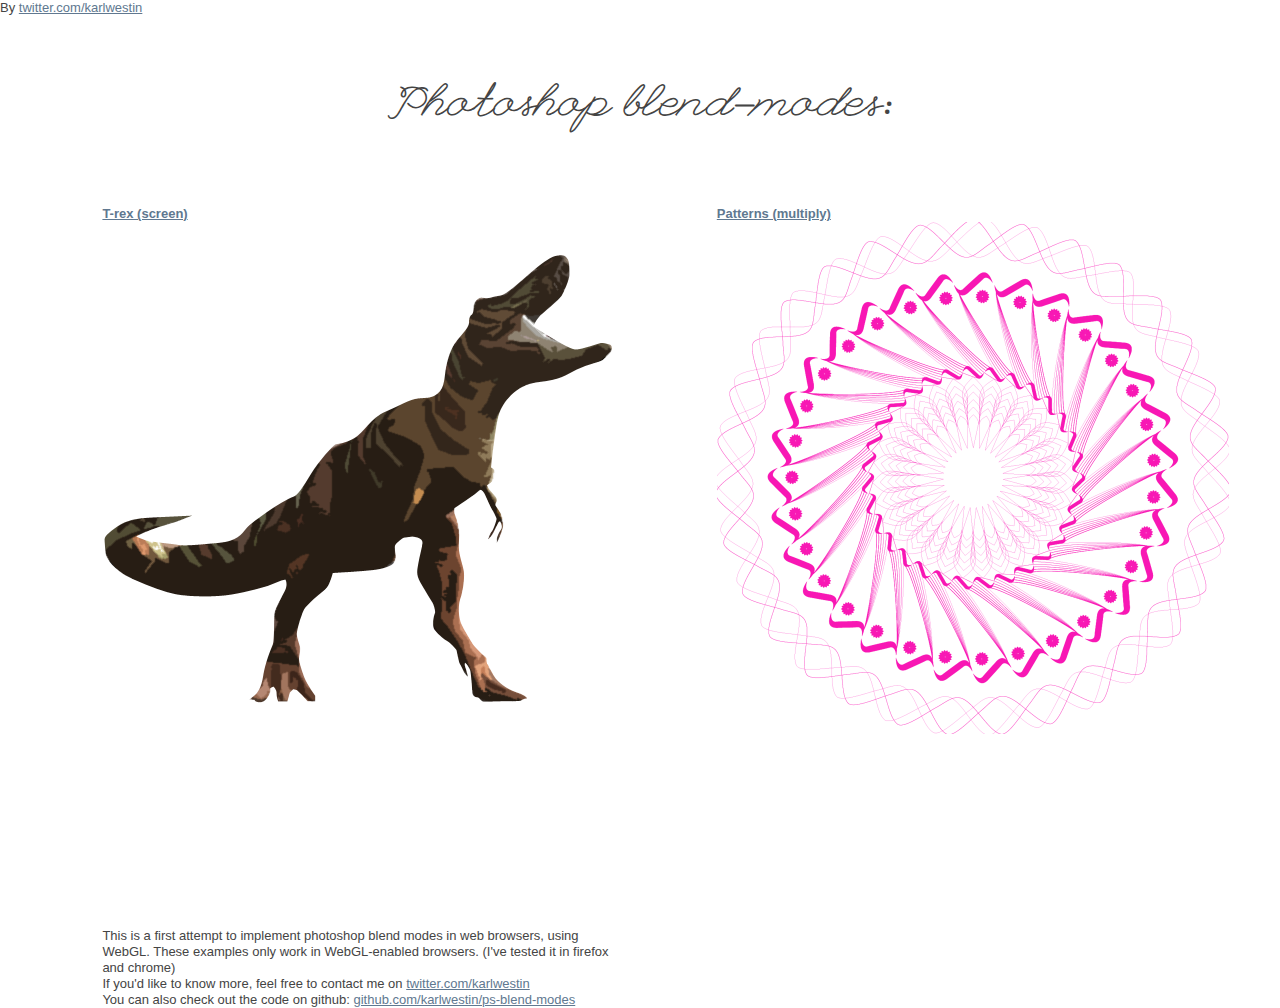
==== commit 4fe9a9fa: "Updated readme" ====
--- a/index.html
+++ b/index.html
@@ -30,6 +30,15 @@
         <img src="pics/txt3.png">
         </a>
         </div>
+        <div class="box left">
+
+        This is a first attempt to implement photoshop blend modes in web browsers, using WebGL. 
+        These examples only work in WebGL-enabled browsers. (I've tested it in firefox and chrome)
+        <p>
+        If you'd like to know more, feel free to contact me on <a href="http://twitter.com/karlwestin/">twitter.com/karlwestin</a><br>
+        You can also check out the code on github: <a href="http://github.com/karlwestin/ps-blend-modes">github.com/karlwestin/ps-blend-modes</a>
+        </p>
+        </div>
         
  	</body>
 </html>
